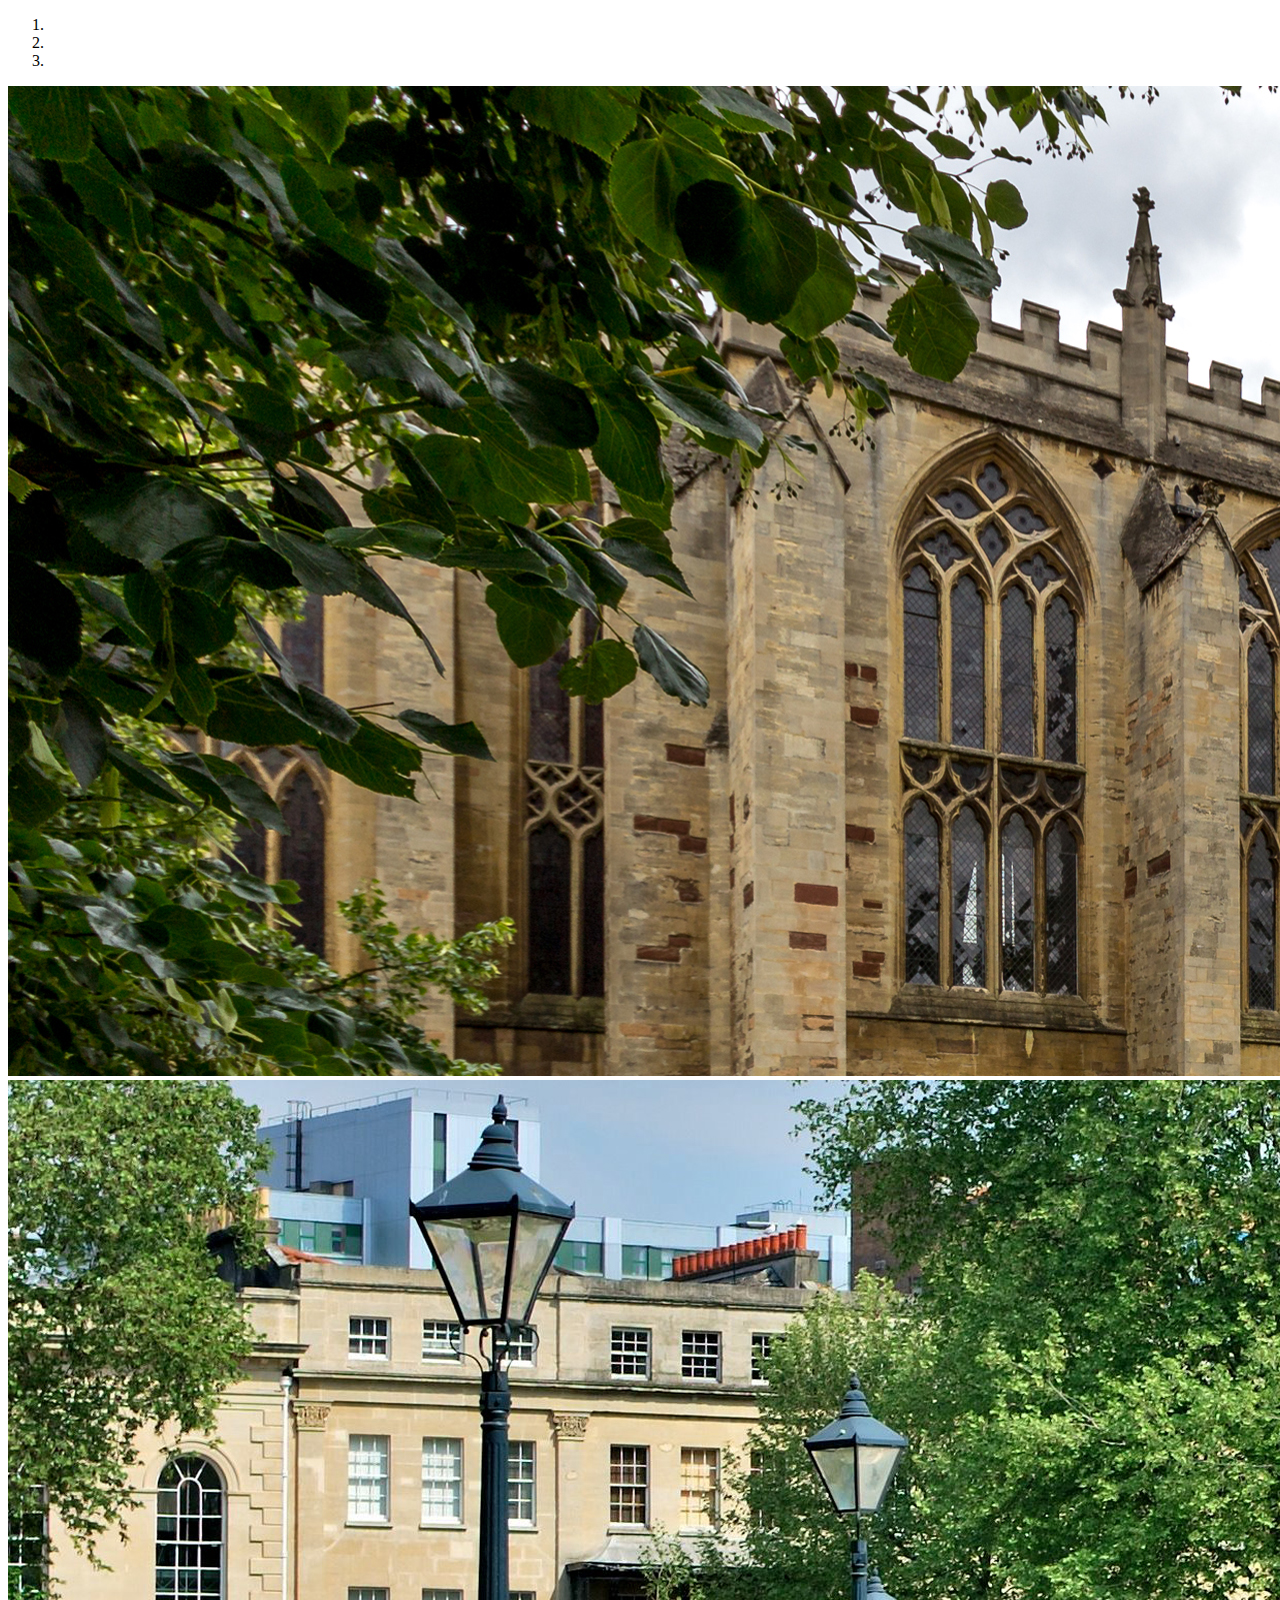
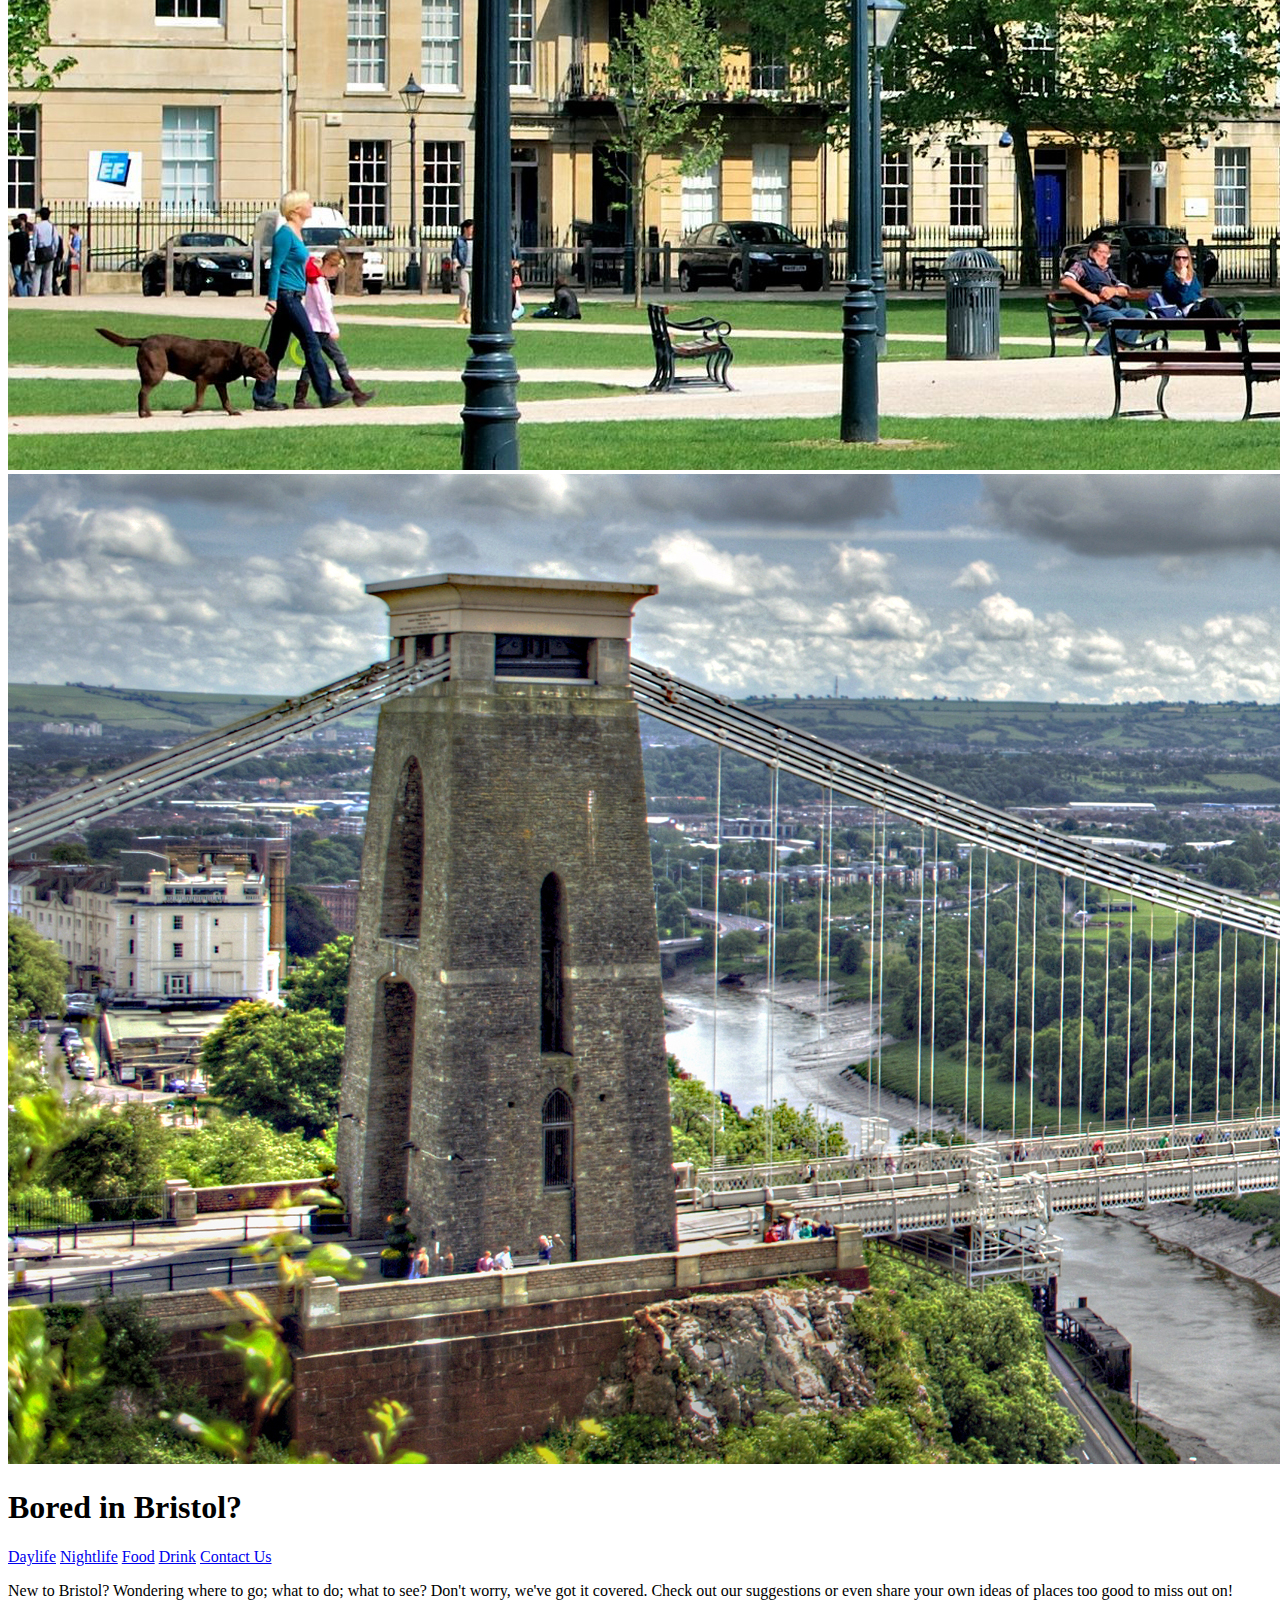
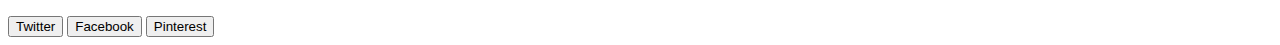
==== index.html @ 5f52c5c2 "Added more photos" ====
<!DOCTYPE html>
<html>

<head>
  <script src="https://ajax.googleapis.com/ajax/libs/jquery/1.11.3/jquery.min.js"></script>
  <script src="http://maxcdn.bootstrapcdn.com/bootstrap/3.3.5/js/bootstrap.min.js"></script>
  <link rel="stylesheet" href="bootstrap-3.3.7-dist/css/bootstrap.css">
  <link rel="stylesheet" href= "bristol.css">
  <link rel="stylesheet" href= "bristol.js">
  <meta name="viewport" content="width=device-width, initial-scale=1.0">
	<title>Bored in Bristol?</title>
</head>

<body>

  <div id="carousel" class="carousel slide" data-ride="carousel">
  <!-- Indicators -->
  	<ol class="carousel-indicators">
    	<li data-target="#carousel" data-slide-to="0" class="active"></li>
    	<li data-target="#carousel" data-slide-to="1"></li>
    	<li data-target="#carousel" data-slide-to="2"></li>
 	  </ol>

  <!-- Wrapper for slides -->
  <div class="carousel-inner" role="listbox">
    <div class="item active">
      <img src="Cathedral.jpg" alt="Bristol Cathedral">
      <div class="carousel-caption"> 
      </div>
    </div>
   
    <div class="item">
      <img src="queen_square.jpg" alt="Queen Square">
      <div class="carousel-caption">
      </div>
    </div>

    <div class="item">
      <img src="bridge.jpg" alt="Clifton Suspension Bridge">
      <div class="carousel-caption">
    </div>
    </div>
	</div>
	
	
	<div id="title-bar">
		<h1>Bored in Bristol?</h1>
		
<a class="btn btn-primary" href="daylife.html" role="button">Daylife</a>
<a class="btn btn-success" href="nightlife.html" role="button">Nightlife</a>
<a class="btn btn-info" href="food.html" role="button">Food</a>
<a class="btn btn-warning" href="drink.html" role="button">Drink</a>
<a class="btn btn-danger" href="contact.html" role="button">Contact Us</a>

		
	</div>
	
	<div>
		<p> New to Bristol? Wondering where to go; what to do; what to see? Don't worry, we've got it covered. Check out our suggestions or even share your own ideas of places too good to miss out on! </p>
	</div>

	 <div id='social-buttons'>
      <button class='btn-twitter'>Twitter</button>
      <button class='btn-facebook'>Facebook</button>
      <button class='btn-pinterest'>Pinterest</button>
  	</div>

</body>
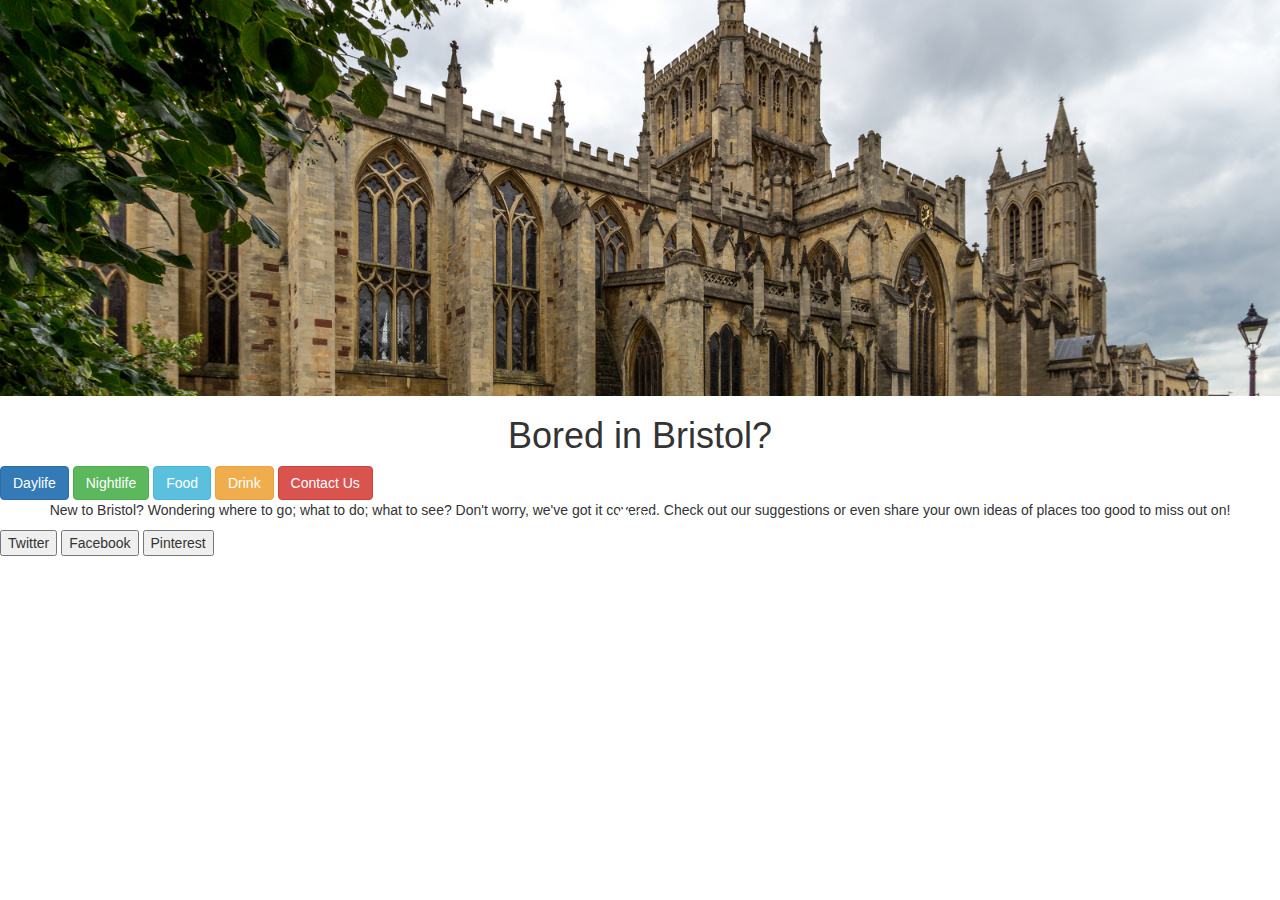
==== commit e75dda97: "Merge pull request #1 from boredinbristol/master" ====
--- a/index.html
+++ b/index.html
@@ -45,16 +45,15 @@
 	
 	<div id="title-bar">
 		<h1>Bored in Bristol?</h1>
-		
-<a class="btn btn-primary" href="daylife.html" role="button">Daylife</a>
-<a class="btn btn-success" href="nightlife.html" role="button">Nightlife</a>
-<a class="btn btn-info" href="food.html" role="button">Food</a>
-<a class="btn btn-warning" href="drink.html" role="button">Drink</a>
-<a class="btn btn-danger" href="contact.html" role="button">Contact Us</a>
+	     <ul>	
+          <li><a class="btn btn-primary" href="daylife.html" role="button">Daylife</a></li>
+          <li><a class="btn btn-success" href="nightlife.html" role="button">Nightlife</a></li>
+          <li><a class="btn btn-info" href="food.html" role="button">Food</a></li>
+          <li><a class="btn btn-warning" href="drink.html" role="button">Drink</a></li>
+          <li><a class="btn btn-danger" href="contact.html" role="button">Contact Us</a></li>
+      </ul>
+	</div>
 
-		
-	</div>
-	
 	<div>
 		<p> New to Bristol? Wondering where to go; what to do; what to see? Don't worry, we've got it covered. Check out our suggestions or even share your own ideas of places too good to miss out on! </p>
 	</div>
@@ -64,5 +63,18 @@
       <button class='btn-facebook'>Facebook</button>
       <button class='btn-pinterest'>Pinterest</button>
   	</div>
+</body>
 
-</body>
+<!--This is the google analytics stuff -->
+<script>
+  (function(i,s,o,g,r,a,m){i['GoogleAnalyticsObject']=r;i[r]=i[r]||function(){
+  (i[r].q=i[r].q||[]).push(arguments)},i[r].l=1*new Date();a=s.createElement(o),
+  m=s.getElementsByTagName(o)[0];a.async=1;a.src=g;m.parentNode.insertBefore(a,m)
+  })(window,document,'script','https://www.google-analytics.com/analytics.js','ga');
+
+  ga('create', 'UA-87382731-1', 'auto');
+  ga('send', 'pageview');
+
+</script>
+
+</html>--- a/bristol.css
+++ b/bristol.css
@@ -0,0 +1,25 @@
+h1{
+	font-family: "Trebuchet MS", Helvetica, sans-serif;
+	text-align: center;
+
+}
+
+h2{ 
+	font-family: "Trebuchet MS", Helvetica, sans-serif;
+	text-align: center;
+}
+
+p{
+	font-family: "Trebuchet MS", Helvetica, sans-serif;
+	text-align: center;
+}
+
+#title-bar ul{
+	margin: 0;
+	list-style-type: none;
+	padding: 0;
+}
+
+#title-bar li{
+	display:inline-block;
+}
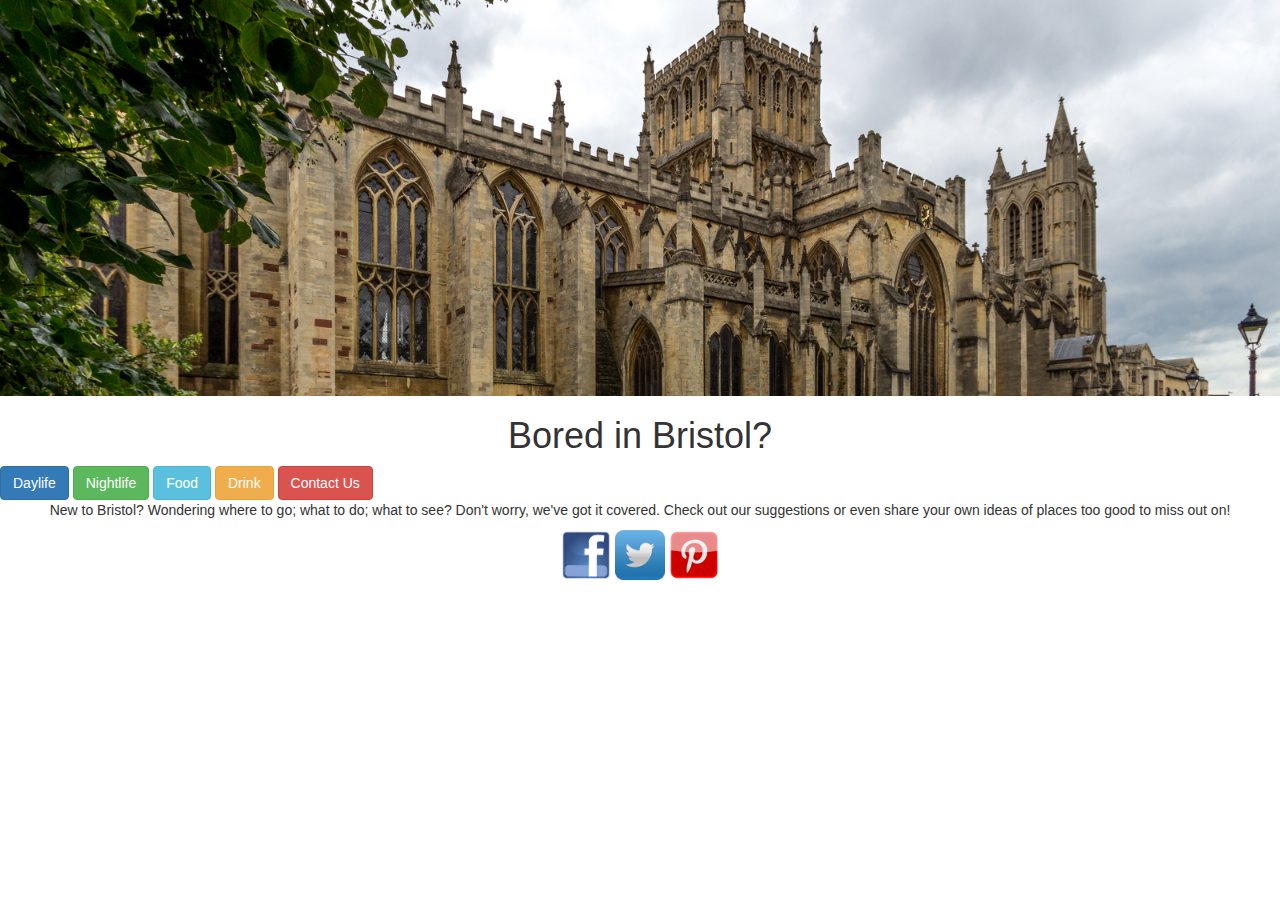
==== commit e62a5d0f: "added social buttons with links" ====
--- a/index.html
+++ b/index.html
@@ -14,12 +14,7 @@
 <body>
 
   <div id="carousel" class="carousel slide" data-ride="carousel">
-  <!-- Indicators -->
-  	<ol class="carousel-indicators">
-    	<li data-target="#carousel" data-slide-to="0" class="active"></li>
-    	<li data-target="#carousel" data-slide-to="1"></li>
-    	<li data-target="#carousel" data-slide-to="2"></li>
- 	  </ol>
+
 
   <!-- Wrapper for slides -->
   <div class="carousel-inner" role="listbox">
@@ -58,11 +53,18 @@
 		<p> New to Bristol? Wondering where to go; what to do; what to see? Don't worry, we've got it covered. Check out our suggestions or even share your own ideas of places too good to miss out on! </p>
 	</div>
 
-	 <div id='social-buttons'>
-      <button class='btn-twitter'>Twitter</button>
-      <button class='btn-facebook'>Facebook</button>
-      <button class='btn-pinterest'>Pinterest</button>
-  	</div>
+	 <div><center>
+<a href="https://www.facebook.com/BoredinBristol11">
+  <img src="facebook.jpeg" alt="Facebook" style="width:50px;height:50px;">
+</a>
+</a>
+<a href="https://twitter.com/boredinbristol1">
+  <img src="twitter.png" alt="Twitter" style="width:50px;height:50px;">
+</a>
+<a href="https://uk.pinterest.com/boredinbristol1/">
+  <img src="pinterest.png" alt="Pinterest" style="width:50px;height:50px;">
+</a>
+</center></div>
 </body>
 
 <!--This is the google analytics stuff -->
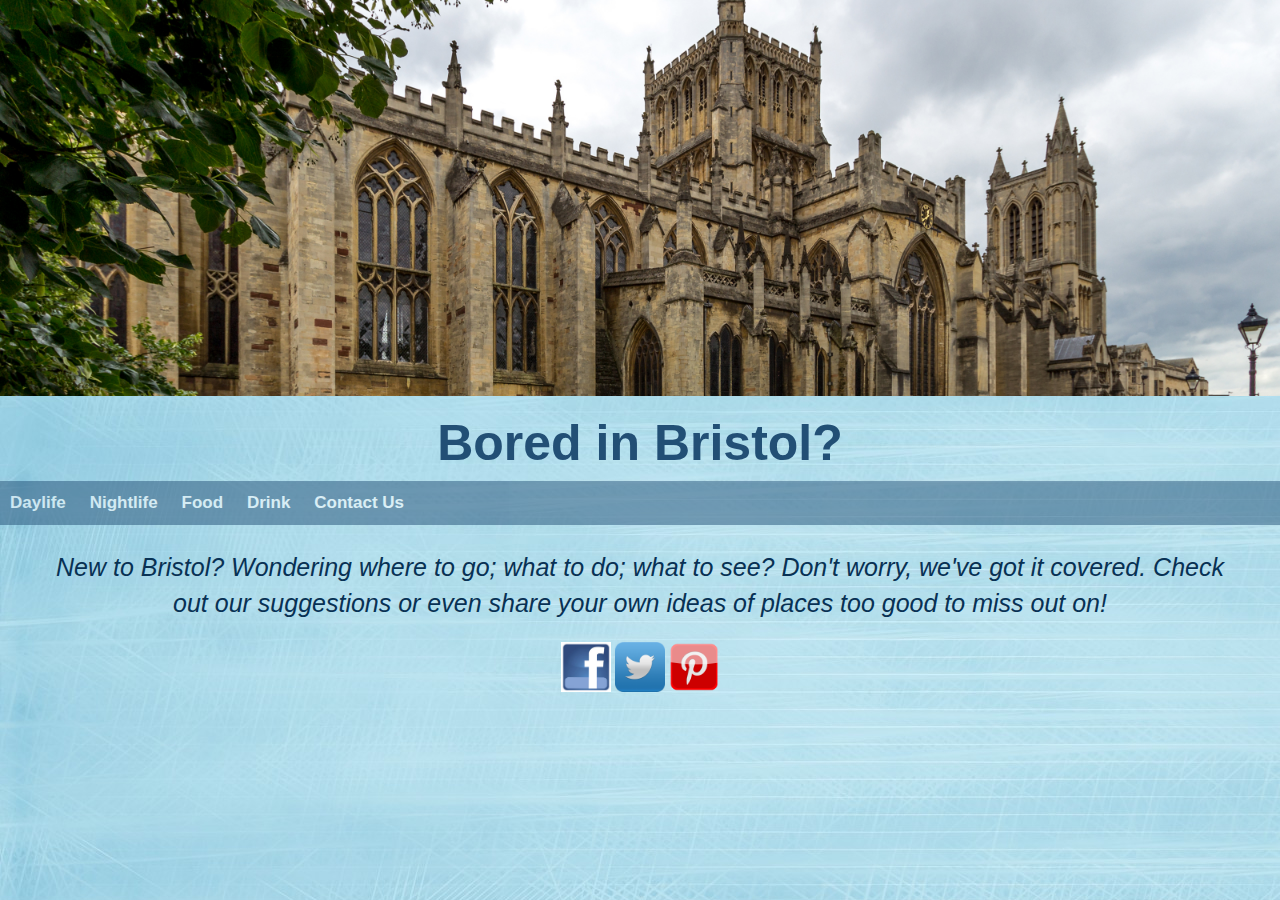
==== commit 1245f52e: "Nav bar" ====
--- a/index.html
+++ b/index.html
@@ -12,7 +12,7 @@
 </head>
 
 <body>
-
+<div id="main-page">
   <div id="carousel" class="carousel slide" data-ride="carousel">
 
 
@@ -41,11 +41,13 @@
 	<div id="title-bar">
 		<h1>Bored in Bristol?</h1>
 	     <ul>	
-          <li><a class="btn btn-primary" href="daylife.html" role="button">Daylife</a></li>
-          <li><a class="btn btn-success" href="nightlife.html" role="button">Nightlife</a></li>
-          <li><a class="btn btn-info" href="food.html" role="button">Food</a></li>
-          <li><a class="btn btn-warning" href="drink.html" role="button">Drink</a></li>
-          <li><a class="btn btn-danger" href="contact.html" role="button">Contact Us</a></li>
+          <div id="page">
+          <li><a href="daylife.html" role="button">Daylife</a></li>
+          <li><a href="nightlife.html" role="button">Nightlife</a></li>
+          <li><a href="food.html" role="button">Food</a></li>
+          <li><a href="drink.html" role="button">Drink</a></li>
+          <li><a href="contact.html" role="button">Contact Us</a></li>
+          </div>
       </ul>
 	</div>
 
@@ -53,7 +55,7 @@
 		<p> New to Bristol? Wondering where to go; what to do; what to see? Don't worry, we've got it covered. Check out our suggestions or even share your own ideas of places too good to miss out on! </p>
 	</div>
 
-	 <div><center>
+	 <div class="social"><center>
 <a href="https://www.facebook.com/BoredinBristol11">
   <img src="facebook.jpeg" alt="Facebook" style="width:50px;height:50px;">
 </a>
@@ -65,6 +67,8 @@
   <img src="pinterest.png" alt="Pinterest" style="width:50px;height:50px;">
 </a>
 </center></div>
+
+</div>
 </body>
 
 <!--This is the google analytics stuff -->
--- a/bristol.css
+++ b/bristol.css
@@ -1,25 +1,63 @@
+body{
+	background-image: url("background.jpg");
+	font-family: "Trebuchet MS", Helvetica, sans-serif;
+}
+
 h1{
-	font-family: "Trebuchet MS", Helvetica, sans-serif;
 	text-align: center;
-
+	color: #224F75;
+	font-weight: bold;
+	font-size: 50px;
 }
 
 h2{ 
-	font-family: "Trebuchet MS", Helvetica, sans-serif;
 	text-align: center;
+	color: #224F75
 }
 
 p{
-	font-family: "Trebuchet MS", Helvetica, sans-serif;
 	text-align: center;
+	color: #083154;
+	padding: 0px 50px 0px;
 }
 
 #title-bar ul{
 	margin: 0;
 	list-style-type: none;
 	padding: 0;
+	background: #224F75;
+	opacity: 0.5;
 }
 
 #title-bar li{
 	display:inline-block;
+	color:white;
+	font-family: "Trebuchet MS", Helvetica, sans-serif;
+	font-weight: bold;
+	padding: 10px 10px 10px 10px;
+	font-size: 17px;
 }
+
+.content-page img{
+	padding-top: 75px
+}
+
+#main-page p{
+	padding: 25px 50px 10px;
+	font-size: 25px;
+	font-style: italic;
+}
+
+a:link {
+    color: white;
+    text-decoration: none;
+}
+a:visited {
+    color: white;
+    text-decoration: none;
+}
+a:hover {
+    color: #88b2fe;
+    font-style: italic;
+    text-decoration: none;
+}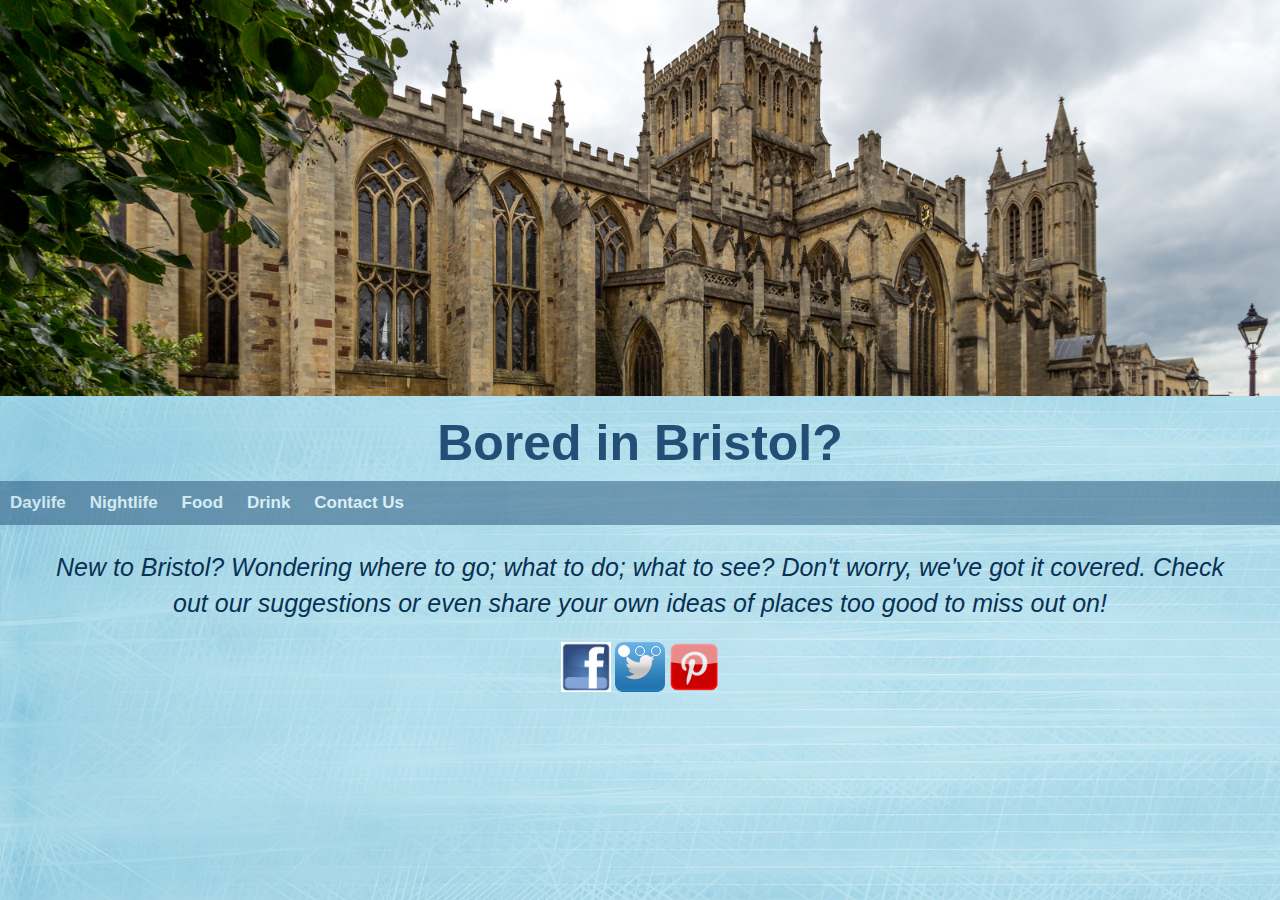
==== commit 5007c427: "added carousel thing from before" ====
--- a/index.html
+++ b/index.html
@@ -15,6 +15,12 @@
 <div id="main-page">
   <div id="carousel" class="carousel slide" data-ride="carousel">
 
+  <!--Indicators-->
+  <ol class="carousel-indicators">
+  <li data-target="#carousel" data-slide-to="0" class="active"></li>
+  <li data-target="#carousel" data-slide-to="1"></li>
+  <li data-target="#carousel" data-slide-to="2"></li>
+  </ol>
 
   <!-- Wrapper for slides -->
   <div class="carousel-inner" role="listbox">
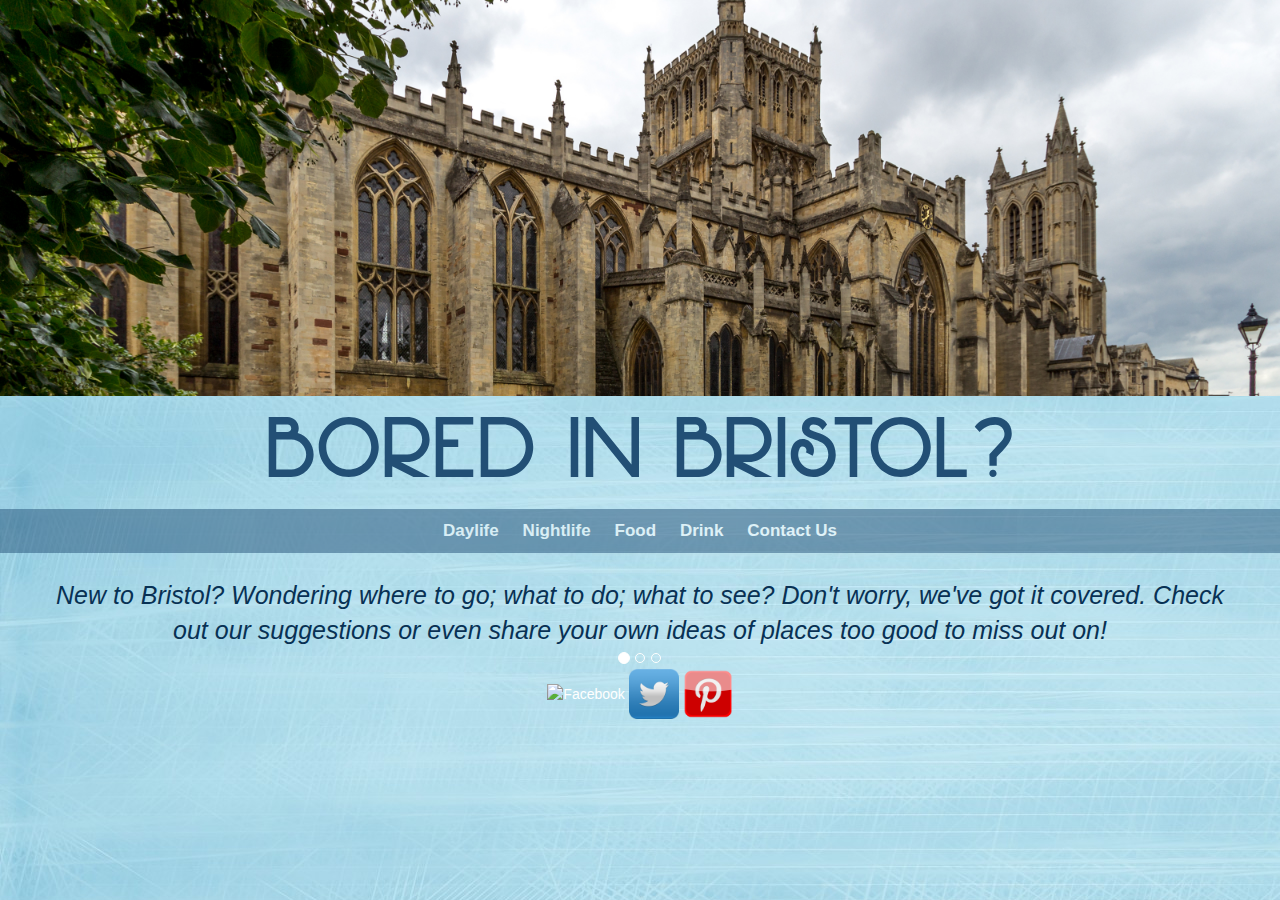
==== commit 442abe20: "carousel indicators placement" ====
--- a/index.html
+++ b/index.html
@@ -15,14 +15,12 @@
 <div id="main-page">
   <div id="carousel" class="carousel slide" data-ride="carousel">
 
-  <!--Indicators-->
   <ol class="carousel-indicators">
-  <li data-target="#carousel" data-slide-to="0" class="active"></li>
-  <li data-target="#carousel" data-slide-to="1"></li>
-  <li data-target="#carousel" data-slide-to="2"></li>
+    <li data-target="#myCarousel" data-slide-to="0" class="active"></li>
+    <li data-target="#myCarousel" data-slide-to="1"></li>
+    <li data-target="#myCarousel" data-slide-to="2"></li>
   </ol>
-
-  <!-- Wrapper for slides -->
+  
   <div class="carousel-inner" role="listbox">
     <div class="item active">
       <img src="Cathedral.jpg" alt="Bristol Cathedral">
@@ -63,7 +61,7 @@
 
 	 <div class="social"><center>
 <a href="https://www.facebook.com/BoredinBristol11">
-  <img src="facebook.jpeg" alt="Facebook" style="width:50px;height:50px;">
+  <img src="facebook.png" alt="Facebook" style="width:50px;height:50px;">
 </a>
 </a>
 <a href="https://twitter.com/boredinbristol1">
@@ -71,6 +69,7 @@
 </a>
 <a href="https://uk.pinterest.com/boredinbristol1/">
   <img src="pinterest.png" alt="Pinterest" style="width:50px;height:50px;">
+  
 </a>
 </center></div>
 
--- a/bristol.css
+++ b/bristol.css
@@ -1,13 +1,17 @@
+@font-face {
+    font-family: "dk_hofstad";
+    src: url(dk_hofstad/dk_hofstad.otf);
+}
 body{
 	background-image: url("background.jpg");
 	font-family: "Trebuchet MS", Helvetica, sans-serif;
 }
 
 h1{
+	font-family: "dk_hofstad";
 	text-align: center;
 	color: #224F75;
-	font-weight: bold;
-	font-size: 50px;
+	font-size: 75px;
 }
 
 h2{ 
@@ -22,6 +26,7 @@
 }
 
 #title-bar ul{
+	text-align: center;
 	margin: 0;
 	list-style-type: none;
 	padding: 0;
@@ -60,4 +65,9 @@
     color: #88b2fe;
     font-style: italic;
     text-decoration: none;
-}+}
+
+.carousel-indicators{
+	bottom: 40px;
+}
+
